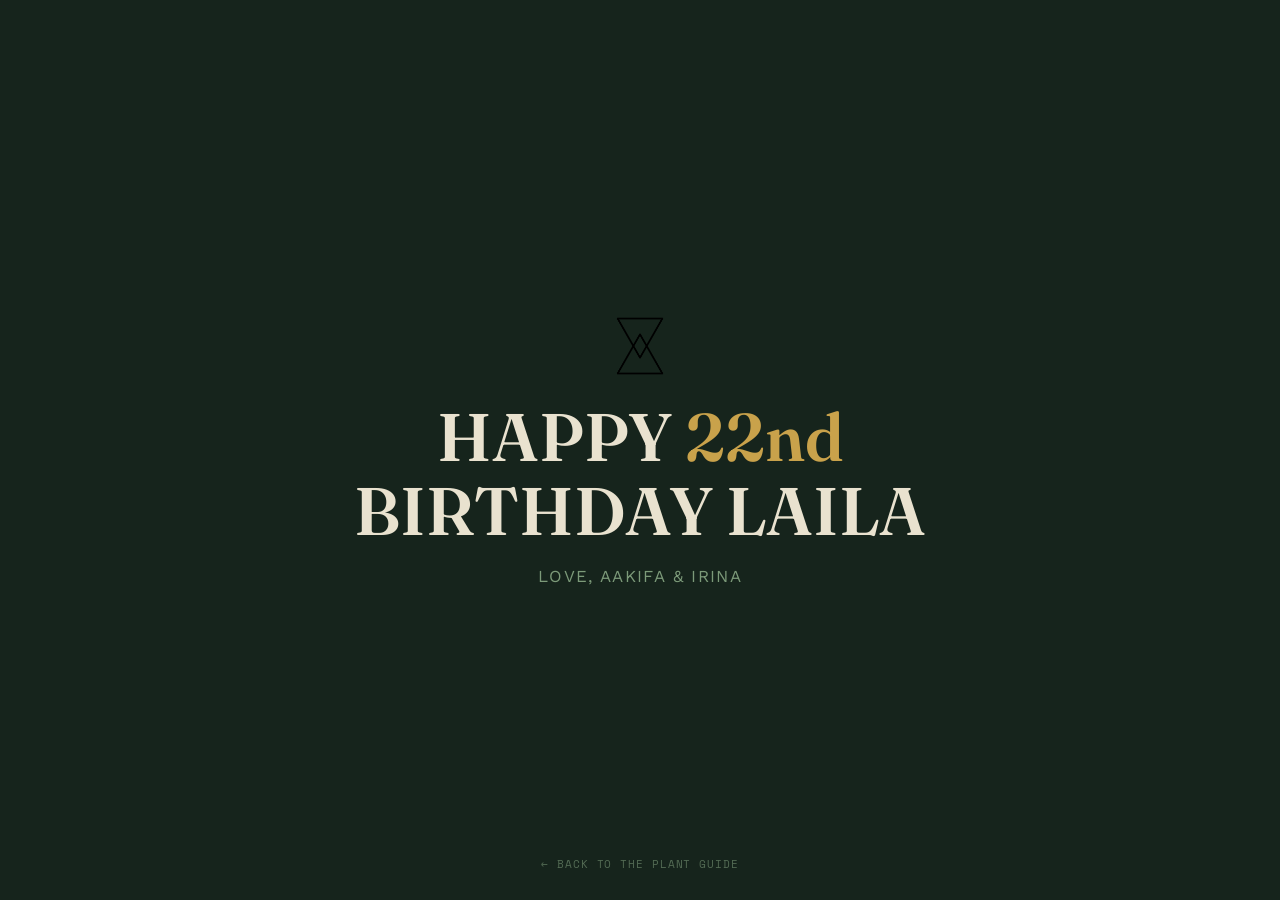
==== secret.html @ b37b7643 "Update secret.html" ====
<!DOCTYPE html>
<html lang="en">
<head>
<meta charset="UTF-8">
<meta name="viewport" content="width=device-width, initial-scale=1.0">
<title>🎉</title>
<link rel="stylesheet" href="styles.css">
<style>
  html, body {
    height: 100%;
    overflow: hidden;
  }

  .secret-wrap {
    height: 100vh;
    display: flex;
    flex-direction: column;
    align-items: center;
    justify-content: center;
    text-align: center;
    padding: 24px;
    position: relative;
  }

  .secret-logo {
    width: 64px;
    height: 64px;
    margin-bottom: 22px;
    opacity: 0.9;
    cursor: pointer;
    animation: pop 0.6s cubic-bezier(0.34, 1.56, 0.64, 1) both;
  }

  .secret-logo.bursting {
    animation: spin 0.7s cubic-bezier(0.65, 0, 0.35, 1);
  }

  @keyframes spin {
    0%   { transform: rotate(0deg) scale(1); }
    50%  { transform: rotate(180deg) scale(1.15); }
    100% { transform: rotate(360deg) scale(1); }
  }

  .secret-wrap h1 {
    font-family: 'Fraunces', serif;
    font-weight: 600;
    font-size: clamp(2.1rem, 7vw, 4.2rem);
    line-height: 1.1;
    margin: 0 0 14px;
    color: var(--paper);
    animation: pop 0.7s 0.1s cubic-bezier(0.34, 1.56, 0.64, 1) both;
  }

  .secret-wrap h1 .num {
    color: var(--gold);
  }

  .secret-wrap .signature {
    font-family: 'Work Sans', sans-serif;
    font-style: normal;
    font-weight: 400;
    font-size: clamp(0.9rem, 2vw, 1.05rem);
    color: var(--moss-light);
    margin: 4px 0 0;
    animation: pop 0.7s 0.25s cubic-bezier(0.34, 1.56, 0.64, 1) both;
  }

  .secret-wrap p {
    font-family: 'Space Mono', monospace;
    font-size: 0.85rem;
    letter-spacing: 0.08em;
    text-transform: uppercase;
    color: var(--moss-light);
    animation: pop 0.7s 0.2s cubic-bezier(0.34, 1.56, 0.64, 1) both;
  }

  .back-home {
    position: absolute;
    bottom: 28px;
    font-family: 'Space Mono', monospace;
    font-size: 0.7rem;
    letter-spacing: 0.08em;
    text-transform: uppercase;
    color: var(--moss-light);
    text-decoration: none;
    opacity: 0.6;
  }
  .back-home:hover { opacity: 1; color: var(--paper); }

  @keyframes pop {
    from { opacity: 0; transform: translateY(14px) scale(0.94); }
    to   { opacity: 1; transform: translateY(0) scale(1); }
  }

  .confetti-piece {
    position: fixed;
    top: -20px;
    width: 9px;
    height: 14px;
    opacity: 0.95;
    will-change: transform, top;
    z-index: 10;
  }
</style>
</head>
<body>

<div class="secret-wrap">
  <img class="secret-logo" id="secretLogo" src="images/laila-logo.png" alt="click me">
  <h1>HAPPY <span class="num">22nd</span><br>BIRTHDAY LAILA</h1>
  <p class="signature">Love, Aakifa &amp; Irina</p>
  <a class="back-home" href="index.html">← back to the plant guide</a>
</div>

<script>
(function () {
  function randomColor() {
    // fully random, vivid, not tied to the site palette
    var hue = Math.floor(Math.random() * 360);
    var sat = 70 + Math.random() * 30;
    var light = 50 + Math.random() * 15;
    return 'hsl(' + hue + ', ' + sat + '%, ' + light + '%)';
  }

  function launchConfetti(count) {
    for (var i = 0; i < count; i++) {
      setTimeout(function () {
        var piece = document.createElement('div');
        piece.className = 'confetti-piece';
        var left = Math.random() * 100;
        var duration = 2.6 + Math.random() * 1.8;
        var rotateStart = Math.random() * 360;
        var rotateEnd = rotateStart + (Math.random() > 0.5 ? 1 : -1) * (360 + Math.random() * 540);
        var drift = (Math.random() - 0.5) * 220;
        var width = 6 + Math.random() * 4;
        var height = width * (2.2 + Math.random() * 1.3);

        piece.style.left = left + 'vw';
        piece.style.background = randomColor();
        piece.style.width = width + 'px';
        piece.style.height = height + 'px';
        piece.style.borderRadius = '1px';
        piece.style.transform = 'rotate(' + rotateStart + 'deg)';

        document.body.appendChild(piece);

        var animation = piece.animate([
          { top: '-20px', transform: 'translateX(0) rotate(' + rotateStart + 'deg)', opacity: 1 },
          { top: '108vh', transform: 'translateX(' + drift + 'px) rotate(' + rotateEnd + 'deg)', opacity: 0.85 }
        ], {
          duration: duration * 1000,
          easing: 'cubic-bezier(0.25, 0.46, 0.45, 0.94)'
        });

        animation.onfinish = function () {
          piece.remove();
        };
      }, Math.random() * 400);
    }
  }

  function burstConfetti() {
    launchConfetti(140);
    setTimeout(function () { launchConfetti(60); }, 700);
  }

  burstConfetti();

  var logo = document.getElementById('secretLogo');
  logo.addEventListener('click', function () {
    if (logo.classList.contains('bursting')) return;
    logo.classList.add('bursting');
    burstConfetti();
  });
  logo.addEventListener('animationend', function (e) {
    if (e.animationName === 'spin') {
      logo.classList.remove('bursting');
    }
  });
})();
</script>

</body>
</html>
---- styles.css ----
@import url('https://fonts.googleapis.com/css2?family=Fraunces:opsz,wght@9..144,400;9..144,500;9..144,600&family=Work+Sans:wght@400;500;600&family=Space+Mono:wght@400;700&display=swap');

:root {
  --ink: #16241c;
  --ink-soft: #1e3227;
  --paper: #e9e2cf;
  --paper-soft: #f2ecdc;
  --moss: #4f6b52;
  --moss-light: #7c9a79;
  --clay: #a85c32;
  --gold: #c9a24b;
  --charcoal: #241f16;
  --line: rgba(36, 31, 22, 0.18);
}

* { box-sizing: border-box; }

body {
  margin: 0;
  background: var(--ink);
  color: var(--paper);
  font-family: 'Work Sans', sans-serif;
  -webkit-font-smoothing: antialiased;
}

.wrap {
  max-width: 980px;
  margin: 0 auto;
  padding: 64px 24px 96px;
}

/* ---------- Header ---------- */
.site-header {
  display: flex;
  align-items: baseline;
  justify-content: space-between;
  flex-wrap: wrap;
  gap: 12px;
  margin-bottom: 56px;
  border-bottom: 1px solid rgba(233, 226, 207, 0.2);
  padding-bottom: 28px;
}

.site-header h1 {
  font-family: 'Fraunces', serif;
  font-optical-sizing: auto;
  font-weight: 600;
  font-size: clamp(2.6rem, 6vw, 4rem);
  margin: 0;
  letter-spacing: -0.01em;
}

.site-header .tag {
  font-family: 'Space Mono', monospace;
  font-size: 0.78rem;
  letter-spacing: 0.12em;
  text-transform: uppercase;
  color: var(--moss-light);
}

.kicker {
  font-family: 'Space Mono', monospace;
  font-size: 0.72rem;
  letter-spacing: 0.14em;
  text-transform: uppercase;
  color: var(--gold);
  display: block;
  margin-bottom: 10px;
}

/* ---------- Home grid ---------- */
.grid {
  display: grid;
  grid-template-columns: 1fr 1fr;
  gap: 22px;
}

@media (max-width: 640px) {
  .grid { grid-template-columns: 1fr; }
}

.card {
  position: relative;
  background: var(--paper);
  color: var(--charcoal);
  border-radius: 4px;
  padding: 28px 26px 24px;
  text-decoration: none;
  display: block;
  overflow: hidden;
  border: 1px solid rgba(36,31,22,0.06);
  transition: transform 0.25s ease, box-shadow 0.25s ease;
}

.card:hover {
  transform: translateY(-4px);
  box-shadow: 0 18px 34px rgba(0,0,0,0.35);
}

.card:hover .icon img { transform: rotate(-1deg) scale(1.04); }

.card .num {
  font-family: 'Space Mono', monospace;
  font-size: 0.72rem;
  color: var(--moss);
  letter-spacing: 0.1em;
}

.card .icon {
  width: 112px;
  height: 112px;
  margin: 6px 0 14px;
  border-radius: 50%;
  background: radial-gradient(circle, rgba(79,107,82,0.14), rgba(79,107,82,0) 70%);
  display: flex;
  align-items: center;
  justify-content: center;
}
.card .icon img {
  width: 100%;
  height: 100%;
  object-fit: contain;
  filter: drop-shadow(0 8px 12px rgba(36,31,22,0.2));
  transition: transform 0.3s ease;
}

.card h2 {
  font-family: 'Fraunces', serif;
  font-weight: 600;
  font-size: 1.5rem;
  margin: 0 0 2px;
  line-height: 1.15;
}

.card .latin {
  font-style: italic;
  color: var(--moss);
  font-size: 0.9rem;
  display: block;
  margin-bottom: 12px;
}

.card .blurb {
  font-size: 0.92rem;
  line-height: 1.5;
  color: rgba(36,31,22,0.75);
  margin: 0 0 16px;
}

.card .enter {
  font-family: 'Space Mono', monospace;
  font-size: 0.72rem;
  text-transform: uppercase;
  letter-spacing: 0.1em;
  color: var(--clay);
}

.card .enter::after { content: " →"; }

/* perforated edge, like a tag stub */
.card::before {
  content: "";
  position: absolute;
  left: 0; right: 0; bottom: 0;
  height: 6px;
  background-image: radial-gradient(circle, var(--ink) 1.4px, transparent 1.6px);
  background-size: 12px 6px;
  background-position: 6px 0;
  opacity: 0.5;
}

footer {
  margin-top: 64px;
  font-family: 'Space Mono', monospace;
  font-size: 0.75rem;
  color: var(--moss-light);
  text-align: center;
}

footer .egg {
  display: inline-block;
  vertical-align: middle;
  margin: 0 2px;
  line-height: 1;
  opacity: 0.55;
  transition: opacity 0.25s ease, transform 0.25s ease;
}

footer .egg img {
  width: 14px;
  height: 14px;
  display: block;
  filter: invert(70%) sepia(20%) saturate(400%) hue-rotate(60deg) brightness(95%);
}

footer .egg:hover {
  opacity: 1;
  transform: scale(1.25) rotate(-6deg);
}

/* ---------- Detail page ---------- */
.back-link {
  font-family: 'Space Mono', monospace;
  font-size: 0.75rem;
  letter-spacing: 0.08em;
  text-transform: uppercase;
  color: var(--moss-light);
  text-decoration: none;
  display: inline-block;
  margin-bottom: 36px;
}
.back-link:hover { color: var(--paper); }

.specimen-head {
  display: flex;
  gap: 28px;
  align-items: center;
  border-bottom: 1px solid rgba(233,226,207,0.2);
  padding-bottom: 32px;
  margin-bottom: 40px;
  flex-wrap: wrap;
}

.specimen-head .icon {
  width: 140px;
  height: 140px;
  flex-shrink: 0;
  border-radius: 50%;
  background: radial-gradient(circle, rgba(201,162,75,0.16), rgba(201,162,75,0) 70%);
  display: flex;
  align-items: center;
  justify-content: center;
}
.specimen-head .icon img {
  width: 100%;
  height: 100%;
  object-fit: contain;
  filter: drop-shadow(0 10px 18px rgba(0,0,0,0.45));
}

.specimen-head h1 {
  font-family: 'Fraunces', serif;
  font-weight: 600;
  font-size: clamp(2rem, 5vw, 2.8rem);
  margin: 0 0 4px;
}

.specimen-head .latin {
  font-style: italic;
  color: var(--moss-light);
  font-size: 1.05rem;
}

.stat-row {
  display: grid;
  grid-template-columns: repeat(4, 1fr);
  gap: 1px;
  background: rgba(233,226,207,0.15);
  border: 1px solid rgba(233,226,207,0.15);
  margin-bottom: 44px;
}

@media (max-width: 640px) {
  .stat-row { grid-template-columns: repeat(2, 1fr); }
}

.stat {
  background: var(--ink-soft);
  padding: 18px 16px;
}

.stat .label {
  font-family: 'Space Mono', monospace;
  font-size: 0.68rem;
  text-transform: uppercase;
  letter-spacing: 0.1em;
  color: var(--gold);
  display: block;
  margin-bottom: 6px;
}

.stat .value {
  font-size: 0.95rem;
  line-height: 1.4;
}

.section {
  margin-bottom: 36px;
}

.section h3 {
  font-family: 'Fraunces', serif;
  font-weight: 600;
  font-size: 1.25rem;
  color: var(--paper);
  margin: 0 0 10px;
  display: flex;
  align-items: baseline;
  gap: 10px;
}

.section h3 .mark { color: var(--clay); font-family: 'Space Mono', monospace; font-size: 0.85rem; }

.section p, .section li {
  font-size: 0.98rem;
  line-height: 1.65;
  color: rgba(233,226,207,0.85);
}

.section ul { margin: 0; padding-left: 20px; }
.section li { margin-bottom: 6px; }

.video-embed {
  position: relative;
  width: 100%;
  padding-top: 56.25%; /* 16:9 */
  border-radius: 4px;
  overflow: hidden;
  border: 1px solid rgba(233,226,207,0.15);
}

.video-embed iframe {
  position: absolute;
  top: 0; left: 0;
  width: 100%;
  height: 100%;
  border: 0;
}

.tip-box {
  background: var(--ink-soft);
  border-left: 3px solid var(--gold);
  padding: 18px 22px;
  margin-top: 40px;
}

.tip-box .label {
  font-family: 'Space Mono', monospace;
  font-size: 0.7rem;
  text-transform: uppercase;
  letter-spacing: 0.1em;
  color: var(--gold);
  display: block;
  margin-bottom: 8px;
}
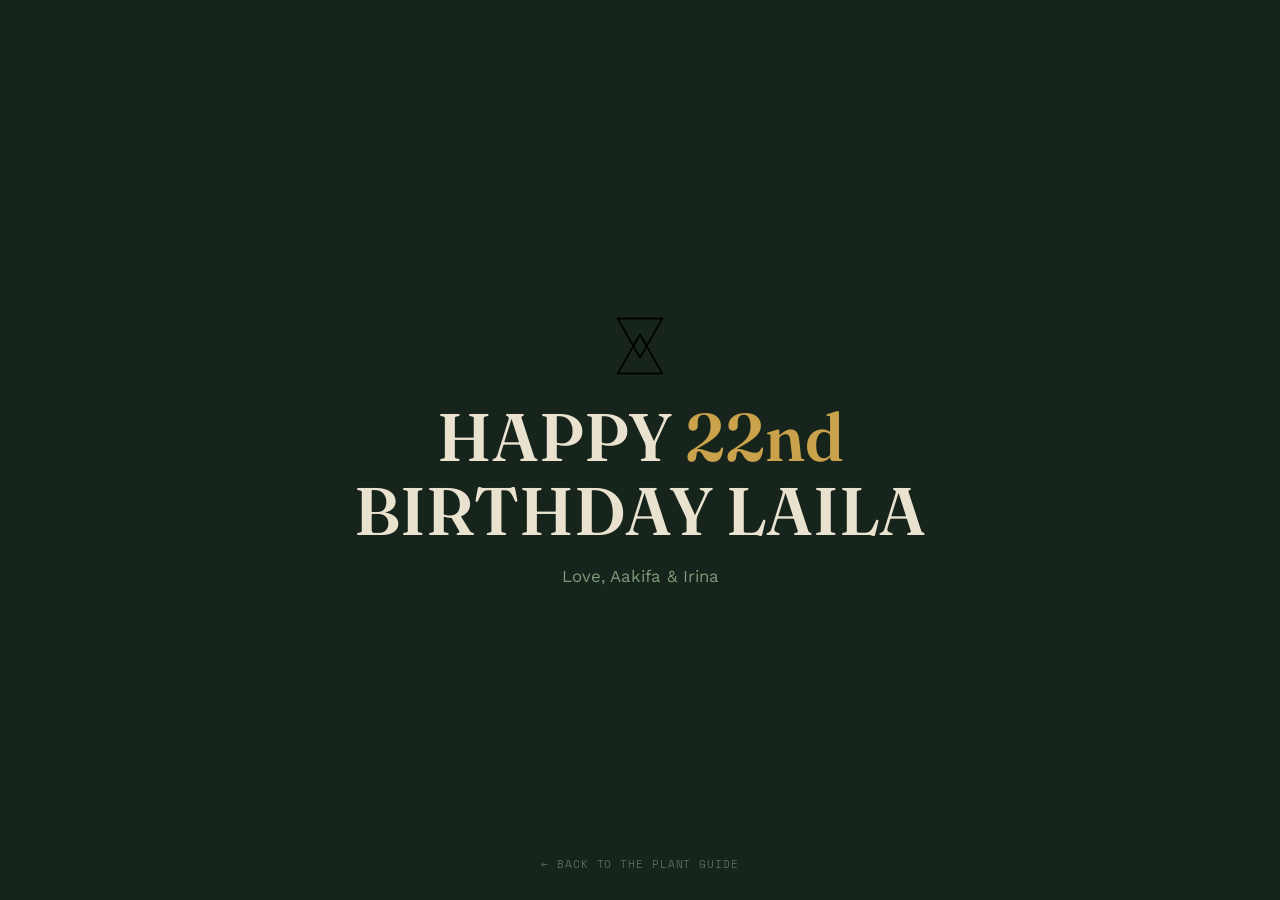
==== commit 6208a9d6: "Update secret.html" ====
--- a/secret.html
+++ b/secret.html
@@ -62,6 +62,8 @@
     font-size: clamp(0.9rem, 2vw, 1.05rem);
     color: var(--moss-light);
     margin: 4px 0 0;
+    text-transform: none;
+    letter-spacing: normal;
     animation: pop 0.7s 0.25s cubic-bezier(0.34, 1.56, 0.64, 1) both;
   }
 
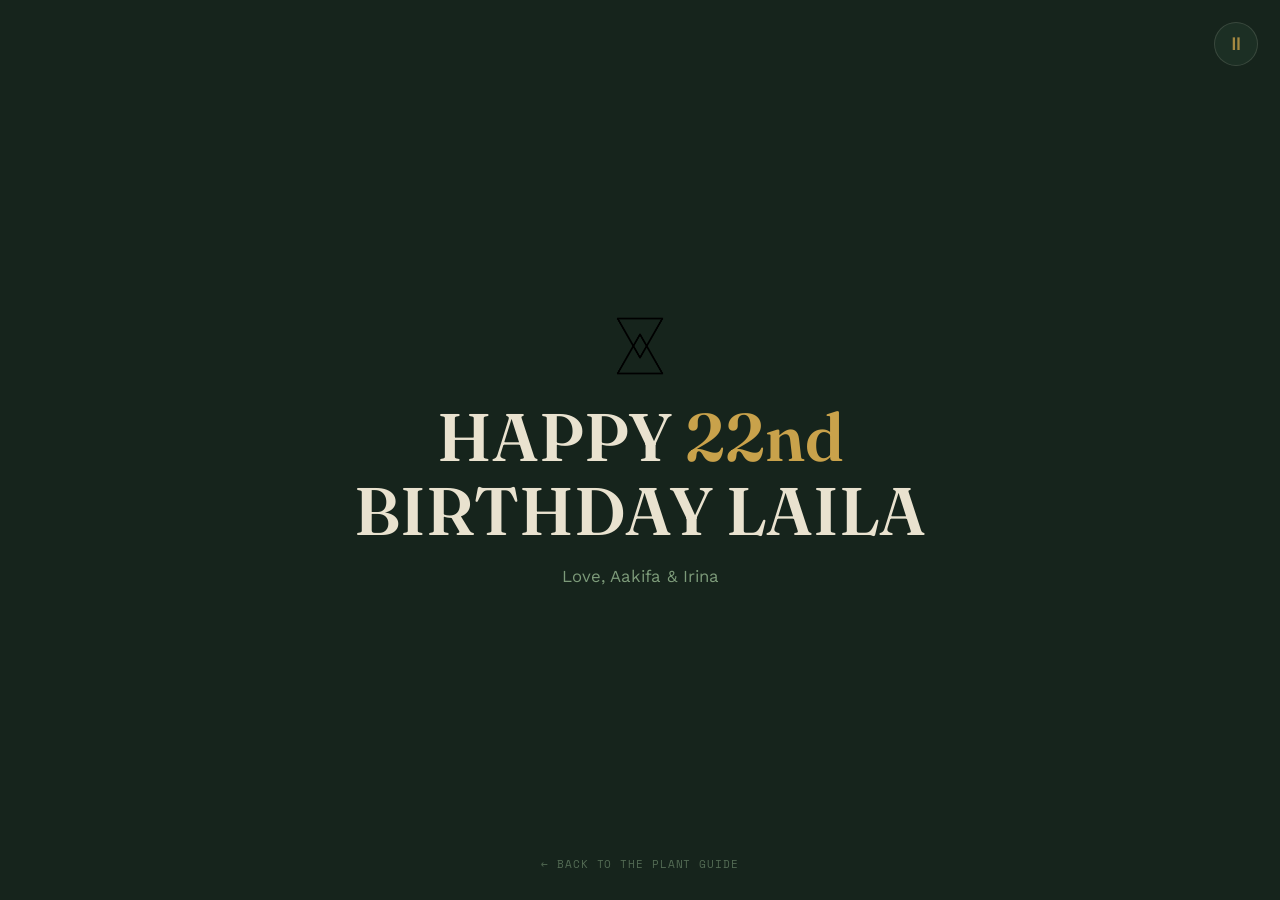
==== commit 4042cc52: "Update secret.html" ====
--- a/secret.html
+++ b/secret.html
@@ -103,6 +103,28 @@
     will-change: transform, top;
     z-index: 10;
   }
+
+  .audio-toggle {
+    position: fixed;
+    top: 22px;
+    right: 22px;
+    width: 44px;
+    height: 44px;
+    border-radius: 50%;
+    background: var(--ink-soft);
+    border: 1px solid rgba(233,226,207,0.18);
+    color: var(--gold);
+    font-size: 1.15rem;
+    line-height: 1;
+    cursor: pointer;
+    display: flex;
+    align-items: center;
+    justify-content: center;
+    opacity: 0.8;
+    z-index: 20;
+    transition: opacity 0.2s ease, transform 0.2s ease;
+  }
+  .audio-toggle:hover { opacity: 1; transform: scale(1.06); }
 </style>
 </head>
 <body>
@@ -113,6 +135,9 @@
   <p class="signature">Love, Aakifa &amp; Irina</p>
   <a class="back-home" href="index.html">← back to the plant guide</a>
 </div>
+
+<audio id="bgAudio" src="audio/22.mp3" preload="auto"></audio>
+<button id="audioToggle" class="audio-toggle" aria-label="toggle music">⏸</button>
 
 <script>
 (function () {
@@ -179,6 +204,43 @@
       logo.classList.remove('bursting');
     }
   });
+
+  // --- background song ---
+  var audio = document.getElementById('bgAudio');
+  var audioBtn = document.getElementById('audioToggle');
+
+  function tryPlay() {
+    var p = audio.play();
+    if (p !== undefined) {
+      p.then(function () {
+        audioBtn.textContent = '⏸';
+      }).catch(function () {
+        // autoplay blocked by the browser — button already shows play state
+        audioBtn.textContent = '▶';
+      });
+    }
+  }
+
+  audio.addEventListener('loadedmetadata', function () {
+    audio.currentTime = 40;
+    tryPlay();
+  });
+
+  // if it plays all the way through, loop back to the very beginning
+  audio.addEventListener('ended', function () {
+    audio.currentTime = 0;
+    audio.play();
+  });
+
+  audioBtn.addEventListener('click', function () {
+    if (audio.paused) {
+      audio.play();
+      audioBtn.textContent = '⏸';
+    } else {
+      audio.pause();
+      audioBtn.textContent = '▶';
+    }
+  });
 })();
 </script>
 
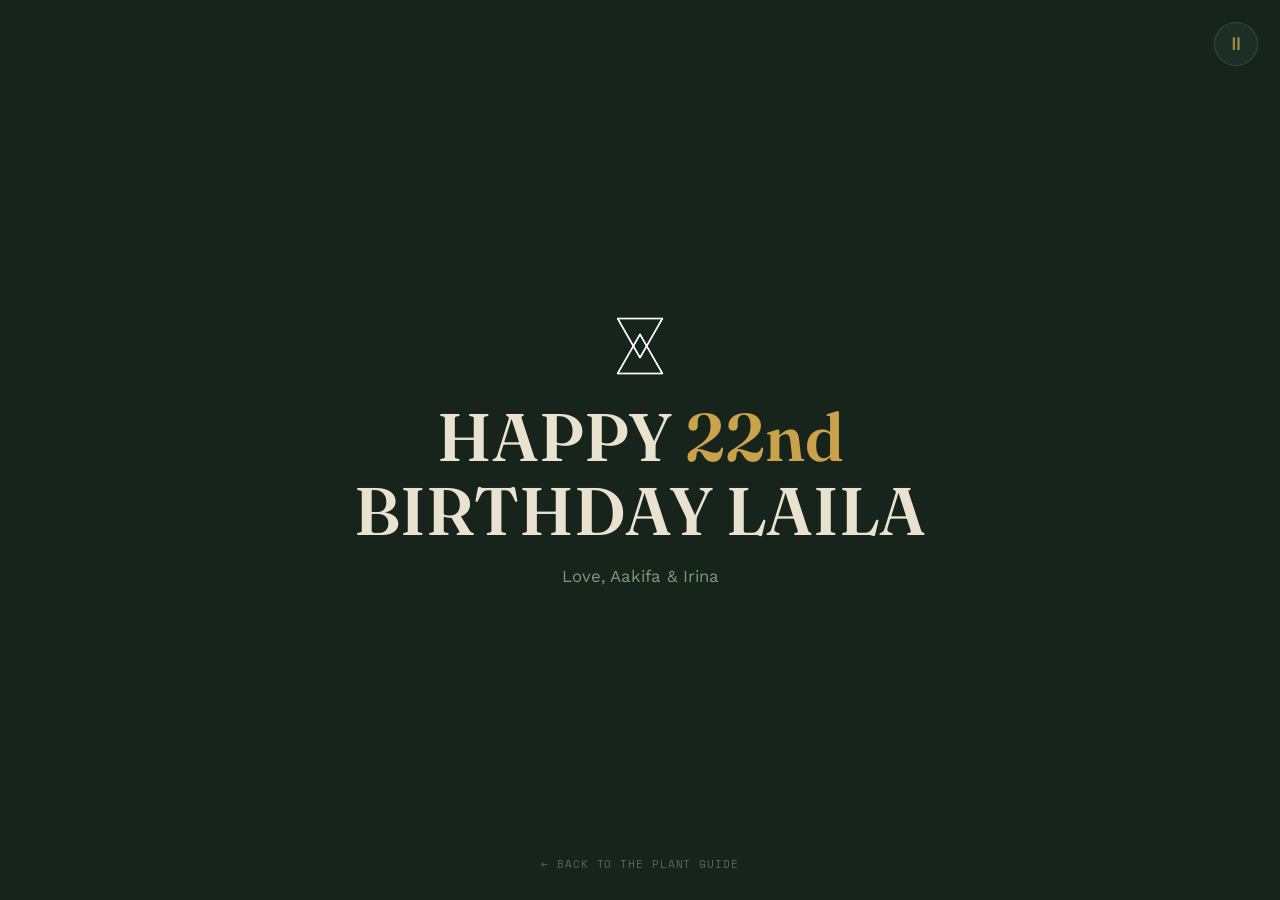
==== commit d9d22a05: "Update secret.html" ====
--- a/secret.html
+++ b/secret.html
@@ -28,6 +28,7 @@
     margin-bottom: 22px;
     opacity: 0.9;
     cursor: pointer;
+    filter: brightness(0) invert(1);
     animation: pop 0.6s cubic-bezier(0.34, 1.56, 0.64, 1) both;
   }
 
@@ -208,22 +209,22 @@
   // --- background song ---
   var audio = document.getElementById('bgAudio');
   var audioBtn = document.getElementById('audioToggle');
-
-  function tryPlay() {
-    var p = audio.play();
-    if (p !== undefined) {
-      p.then(function () {
-        audioBtn.textContent = '⏸';
-      }).catch(function () {
-        // autoplay blocked by the browser — button already shows play state
-        audioBtn.textContent = '▶';
-      });
-    }
-  }
+  var startedOnce = false;
+
+  audio.addEventListener('play', function () {
+    startedOnce = true;
+    audioBtn.textContent = '⏸';
+    removeUnlockListeners();
+  });
+  audio.addEventListener('pause', function () {
+    audioBtn.textContent = '▶';
+  });
 
   audio.addEventListener('loadedmetadata', function () {
     audio.currentTime = 40;
-    tryPlay();
+    // try right away — works in some browsers, especially if this page
+    // was reached by clicking a link (counts as recent interaction)
+    audio.play().catch(function () {});
   });
 
   // if it plays all the way through, loop back to the very beginning
@@ -232,13 +233,32 @@
     audio.play();
   });
 
-  audioBtn.addEventListener('click', function () {
+  // fallback: browsers block audio until there's been an interaction
+  // on this exact page, so start it the instant she clicks anything —
+  // and make sure that first play still starts at 0:40, not 0:00
+  function unlockAudio() {
+    if (audio.paused) {
+      if (!startedOnce && audio.currentTime < 1) {
+        audio.currentTime = 40;
+      }
+      audio.play().catch(function () {});
+    }
+  }
+  function removeUnlockListeners() {
+    document.removeEventListener('click', unlockAudio);
+    document.removeEventListener('touchstart', unlockAudio);
+    document.removeEventListener('keydown', unlockAudio);
+  }
+  document.addEventListener('click', unlockAudio);
+  document.addEventListener('touchstart', unlockAudio);
+  document.addEventListener('keydown', unlockAudio);
+
+  audioBtn.addEventListener('click', function (e) {
+    e.stopPropagation();
     if (audio.paused) {
       audio.play();
-      audioBtn.textContent = '⏸';
     } else {
       audio.pause();
-      audioBtn.textContent = '▶';
     }
   });
 })();
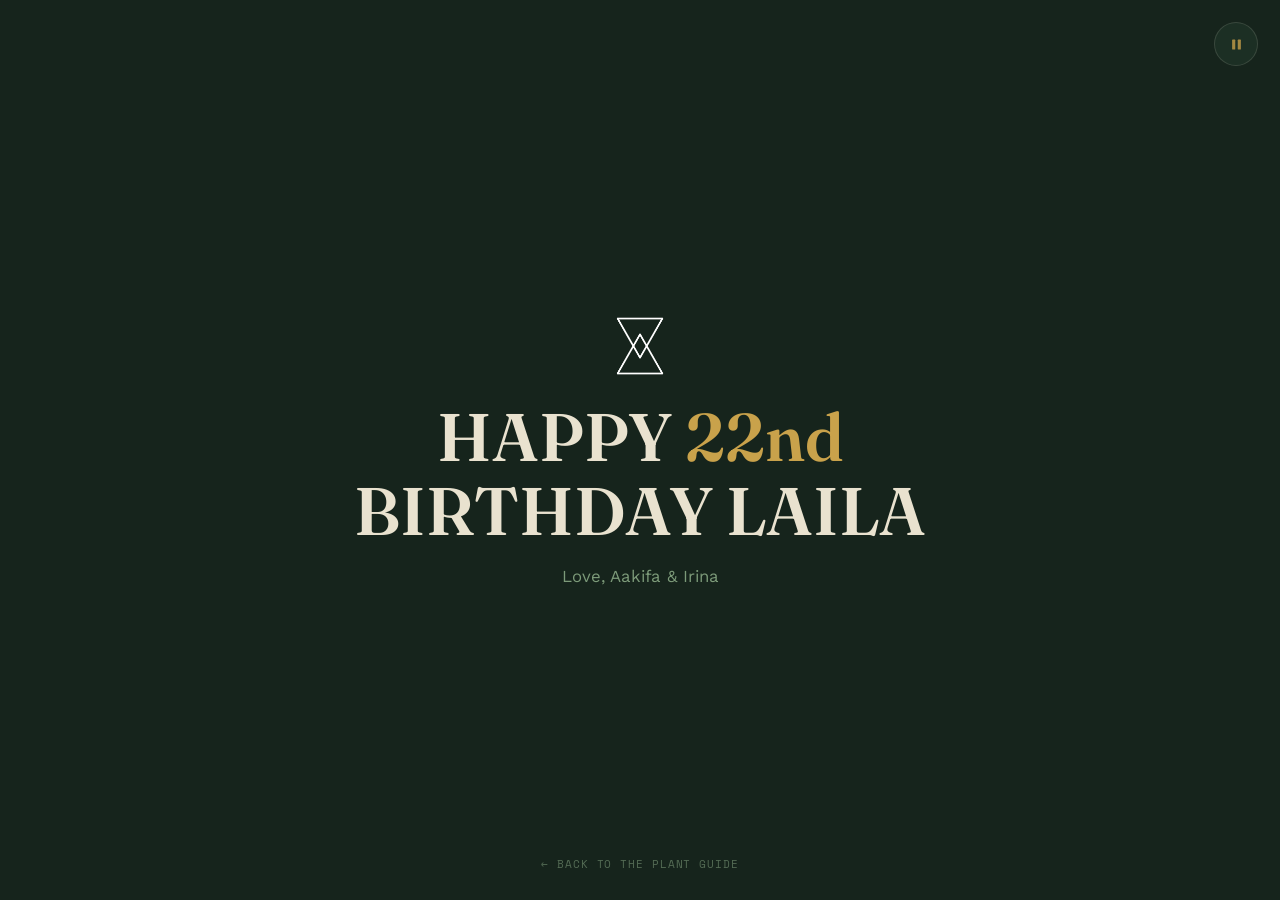
==== commit d23fd094: "Update secret.html" ====
--- a/secret.html
+++ b/secret.html
@@ -138,7 +138,10 @@
 </div>
 
 <audio id="bgAudio" src="audio/22.mp3" preload="auto"></audio>
-<button id="audioToggle" class="audio-toggle" aria-label="toggle music">⏸</button>
+<button id="audioToggle" class="audio-toggle" aria-label="toggle music">
+  <svg class="icon-pause" viewBox="0 0 24 24" width="15" height="15" fill="currentColor"><rect x="5" y="4" width="5" height="16" rx="1"/><rect x="14" y="4" width="5" height="16" rx="1"/></svg>
+  <svg class="icon-play" viewBox="0 0 24 24" width="15" height="15" fill="currentColor" style="display:none"><path d="M7 4l13 8-13 8V4z"/></svg>
+</button>
 
 <script>
 (function () {
@@ -206,36 +209,41 @@
     }
   });
 
-  // --- background song ---
   var audio = document.getElementById('bgAudio');
   var audioBtn = document.getElementById('audioToggle');
+  var iconPause = audioBtn.querySelector('.icon-pause');
+  var iconPlay = audioBtn.querySelector('.icon-play');
   var startedOnce = false;
+
+  function showPauseIcon() {
+    iconPause.style.display = 'block';
+    iconPlay.style.display = 'none';
+  }
+  function showPlayIcon() {
+    iconPause.style.display = 'none';
+    iconPlay.style.display = 'block';
+  }
 
   audio.addEventListener('play', function () {
     startedOnce = true;
-    audioBtn.textContent = '⏸';
+    showPauseIcon();
     removeUnlockListeners();
   });
   audio.addEventListener('pause', function () {
-    audioBtn.textContent = '▶';
+    showPlayIcon();
   });
 
   audio.addEventListener('loadedmetadata', function () {
     audio.currentTime = 40;
-    // try right away — works in some browsers, especially if this page
-    // was reached by clicking a link (counts as recent interaction)
+
     audio.play().catch(function () {});
   });
 
-  // if it plays all the way through, loop back to the very beginning
   audio.addEventListener('ended', function () {
     audio.currentTime = 0;
     audio.play();
   });
 
-  // fallback: browsers block audio until there's been an interaction
-  // on this exact page, so start it the instant she clicks anything —
-  // and make sure that first play still starts at 0:40, not 0:00
   function unlockAudio() {
     if (audio.paused) {
       if (!startedOnce && audio.currentTime < 1) {
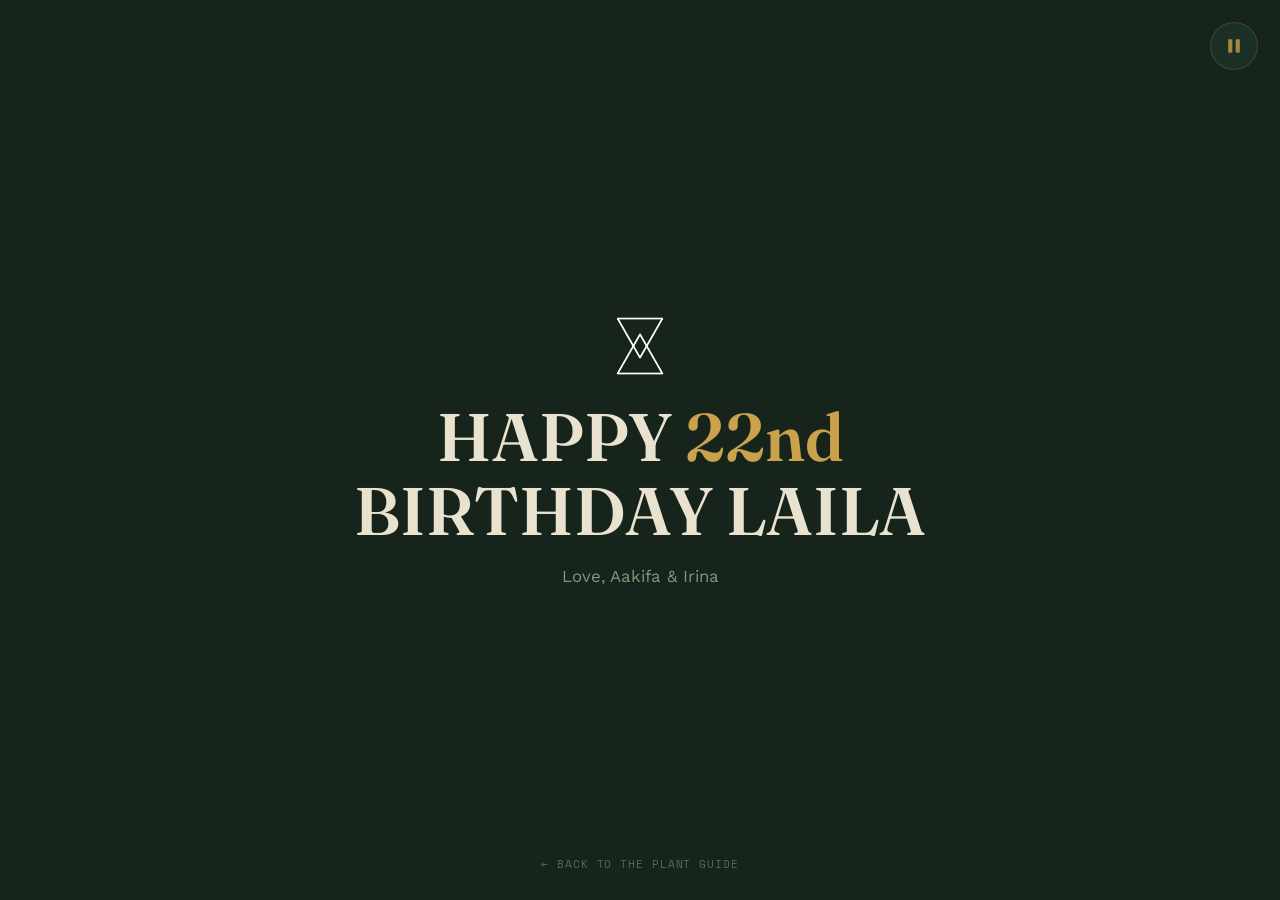
==== commit c8bacaa7: "Update secret.html" ====
--- a/secret.html
+++ b/secret.html
@@ -109,13 +109,12 @@
     position: fixed;
     top: 22px;
     right: 22px;
-    width: 44px;
-    height: 44px;
+    width: 48px;
+    height: 48px;
     border-radius: 50%;
     background: var(--ink-soft);
     border: 1px solid rgba(233,226,207,0.18);
     color: var(--gold);
-    font-size: 1.15rem;
     line-height: 1;
     cursor: pointer;
     display: flex;
@@ -139,8 +138,8 @@
 
 <audio id="bgAudio" src="audio/22.mp3" preload="auto"></audio>
 <button id="audioToggle" class="audio-toggle" aria-label="toggle music">
-  <svg class="icon-pause" viewBox="0 0 24 24" width="15" height="15" fill="currentColor"><rect x="5" y="4" width="5" height="16" rx="1"/><rect x="14" y="4" width="5" height="16" rx="1"/></svg>
-  <svg class="icon-play" viewBox="0 0 24 24" width="15" height="15" fill="currentColor" style="display:none"><path d="M7 4l13 8-13 8V4z"/></svg>
+  <svg class="icon-pause" viewBox="0 0 24 24" width="20" height="20" fill="currentColor"><rect x="5" y="4" width="5" height="16" rx="1"/><rect x="14" y="4" width="5" height="16" rx="1"/></svg>
+  <svg class="icon-play" viewBox="0 0 24 24" width="20" height="20" fill="currentColor" style="display:none"><path d="M7 4l13 8-13 8V4z"/></svg>
 </button>
 
 <script>
@@ -209,11 +208,12 @@
     }
   });
 
+  // --- background song ---
   var audio = document.getElementById('bgAudio');
   var audioBtn = document.getElementById('audioToggle');
   var iconPause = audioBtn.querySelector('.icon-pause');
   var iconPlay = audioBtn.querySelector('.icon-play');
-  var startedOnce = false;
+  var jumpedToStart = false;
 
   function showPauseIcon() {
     iconPause.style.display = 'block';
@@ -225,7 +225,6 @@
   }
 
   audio.addEventListener('play', function () {
-    startedOnce = true;
     showPauseIcon();
     removeUnlockListeners();
   });
@@ -233,38 +232,49 @@
     showPlayIcon();
   });
 
-  audio.addEventListener('loadedmetadata', function () {
-    audio.currentTime = 40;
-
-    audio.play().catch(function () {});
-  });
-
+  // if it plays all the way through, loop back to the very beginning
   audio.addEventListener('ended', function () {
     audio.currentTime = 0;
     audio.play();
   });
 
-  function unlockAudio() {
-    if (audio.paused) {
-      if (!startedOnce && audio.currentTime < 1) {
-        audio.currentTime = 40;
-      }
-      audio.play().catch(function () {});
-    }
-  }
+  // On some mobile browsers (notably iOS), setting currentTime before
+  // the file has actually started playing gets silently ignored. So
+  // instead: call play(), and only once it genuinely resolves — meaning
+  // the browser has real data loaded — do we jump to 0:40.
+  function attemptStart() {
+    if (!audio.paused) return;
+    var p = audio.play();
+    if (p !== undefined) {
+      p.then(function () {
+        if (!jumpedToStart) {
+          jumpedToStart = true;
+          audio.currentTime = 40;
+        }
+      }).catch(function () {
+        // still blocked — will retry on next interaction
+      });
+    }
+  }
+
+  // try immediately in case this browser allows it
+  attemptStart();
+
+  // fallback: start it the instant she taps/clicks/presses anything
+  document.addEventListener('click', attemptStart);
+  document.addEventListener('touchstart', attemptStart);
+  document.addEventListener('keydown', attemptStart);
+
   function removeUnlockListeners() {
-    document.removeEventListener('click', unlockAudio);
-    document.removeEventListener('touchstart', unlockAudio);
-    document.removeEventListener('keydown', unlockAudio);
-  }
-  document.addEventListener('click', unlockAudio);
-  document.addEventListener('touchstart', unlockAudio);
-  document.addEventListener('keydown', unlockAudio);
+    document.removeEventListener('click', attemptStart);
+    document.removeEventListener('touchstart', attemptStart);
+    document.removeEventListener('keydown', attemptStart);
+  }
 
   audioBtn.addEventListener('click', function (e) {
     e.stopPropagation();
     if (audio.paused) {
-      audio.play();
+      attemptStart();
     } else {
       audio.pause();
     }
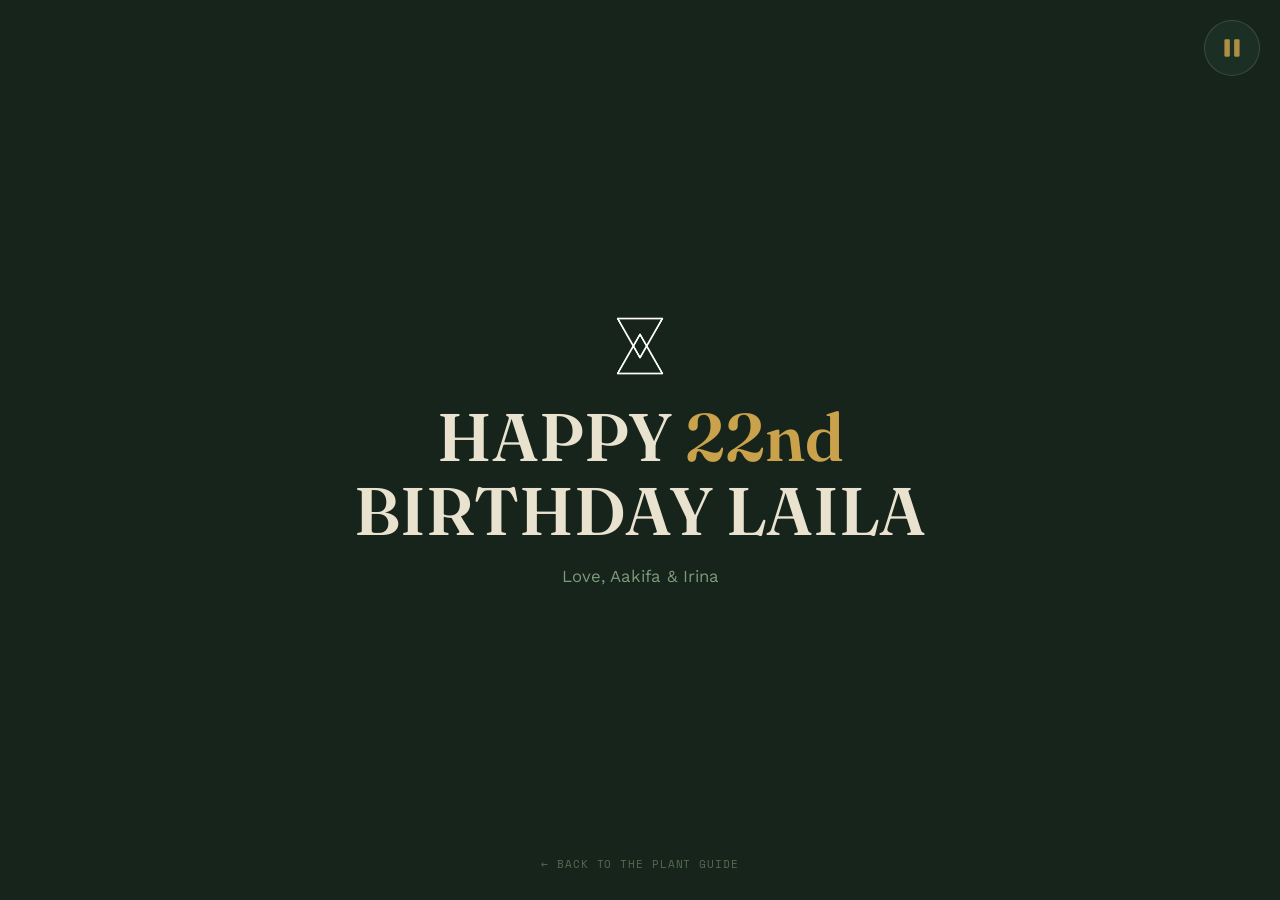
==== commit ec0adc2b: "Update secret.html" ====
--- a/secret.html
+++ b/secret.html
@@ -107,10 +107,10 @@
 
   .audio-toggle {
     position: fixed;
-    top: 22px;
-    right: 22px;
-    width: 48px;
-    height: 48px;
+    top: 20px;
+    right: 20px;
+    width: 56px;
+    height: 56px;
     border-radius: 50%;
     background: var(--ink-soft);
     border: 1px solid rgba(233,226,207,0.18);
@@ -120,10 +120,11 @@
     display: flex;
     align-items: center;
     justify-content: center;
-    opacity: 0.8;
+    opacity: 0.85;
     z-index: 20;
     transition: opacity 0.2s ease, transform 0.2s ease;
   }
+  .audio-toggle svg { flex-shrink: 0; }
   .audio-toggle:hover { opacity: 1; transform: scale(1.06); }
 </style>
 </head>
@@ -138,8 +139,8 @@
 
 <audio id="bgAudio" src="audio/22.mp3" preload="auto"></audio>
 <button id="audioToggle" class="audio-toggle" aria-label="toggle music">
-  <svg class="icon-pause" viewBox="0 0 24 24" width="20" height="20" fill="currentColor"><rect x="5" y="4" width="5" height="16" rx="1"/><rect x="14" y="4" width="5" height="16" rx="1"/></svg>
-  <svg class="icon-play" viewBox="0 0 24 24" width="20" height="20" fill="currentColor" style="display:none"><path d="M7 4l13 8-13 8V4z"/></svg>
+  <svg class="icon-pause" viewBox="0 0 24 24" width="26" height="26" fill="currentColor"><rect x="5" y="4" width="5" height="16" rx="1"/><rect x="14" y="4" width="5" height="16" rx="1"/></svg>
+  <svg class="icon-play" viewBox="0 0 24 24" width="26" height="26" fill="currentColor" style="display:none"><path d="M7 4l13 8-13 8V4z"/></svg>
 </button>
 
 <script>
@@ -238,21 +239,28 @@
     audio.play();
   });
 
-  // On some mobile browsers (notably iOS), setting currentTime before
-  // the file has actually started playing gets silently ignored. So
-  // instead: call play(), and only once it genuinely resolves — meaning
-  // the browser has real data loaded — do we jump to 0:40.
+  // Seek to 0:40 the moment the browser actually knows the track's
+  // metadata (duration/seekable range) — this can happen either before
+  // or after playback starts, and doesn't require a user gesture.
+  function seekToStart() {
+    if (jumpedToStart) return;
+    if (audio.readyState >= 1) { // HAVE_METADATA or better
+      jumpedToStart = true;
+      audio.currentTime = 40;
+    }
+  }
+  audio.addEventListener('loadedmetadata', seekToStart);
+
+  // Calling play() must happen synchronously inside a real user gesture
+  // on mobile browsers (iOS in particular), so we always call it directly
+  // inside the click/touch handler itself rather than after any async work.
   function attemptStart() {
     if (!audio.paused) return;
+    seekToStart(); // works immediately if metadata is already loaded
     var p = audio.play();
     if (p !== undefined) {
-      p.then(function () {
-        if (!jumpedToStart) {
-          jumpedToStart = true;
-          audio.currentTime = 40;
-        }
-      }).catch(function () {
-        // still blocked — will retry on next interaction
+      p.catch(function () {
+        // blocked — will retry on the next interaction
       });
     }
   }
